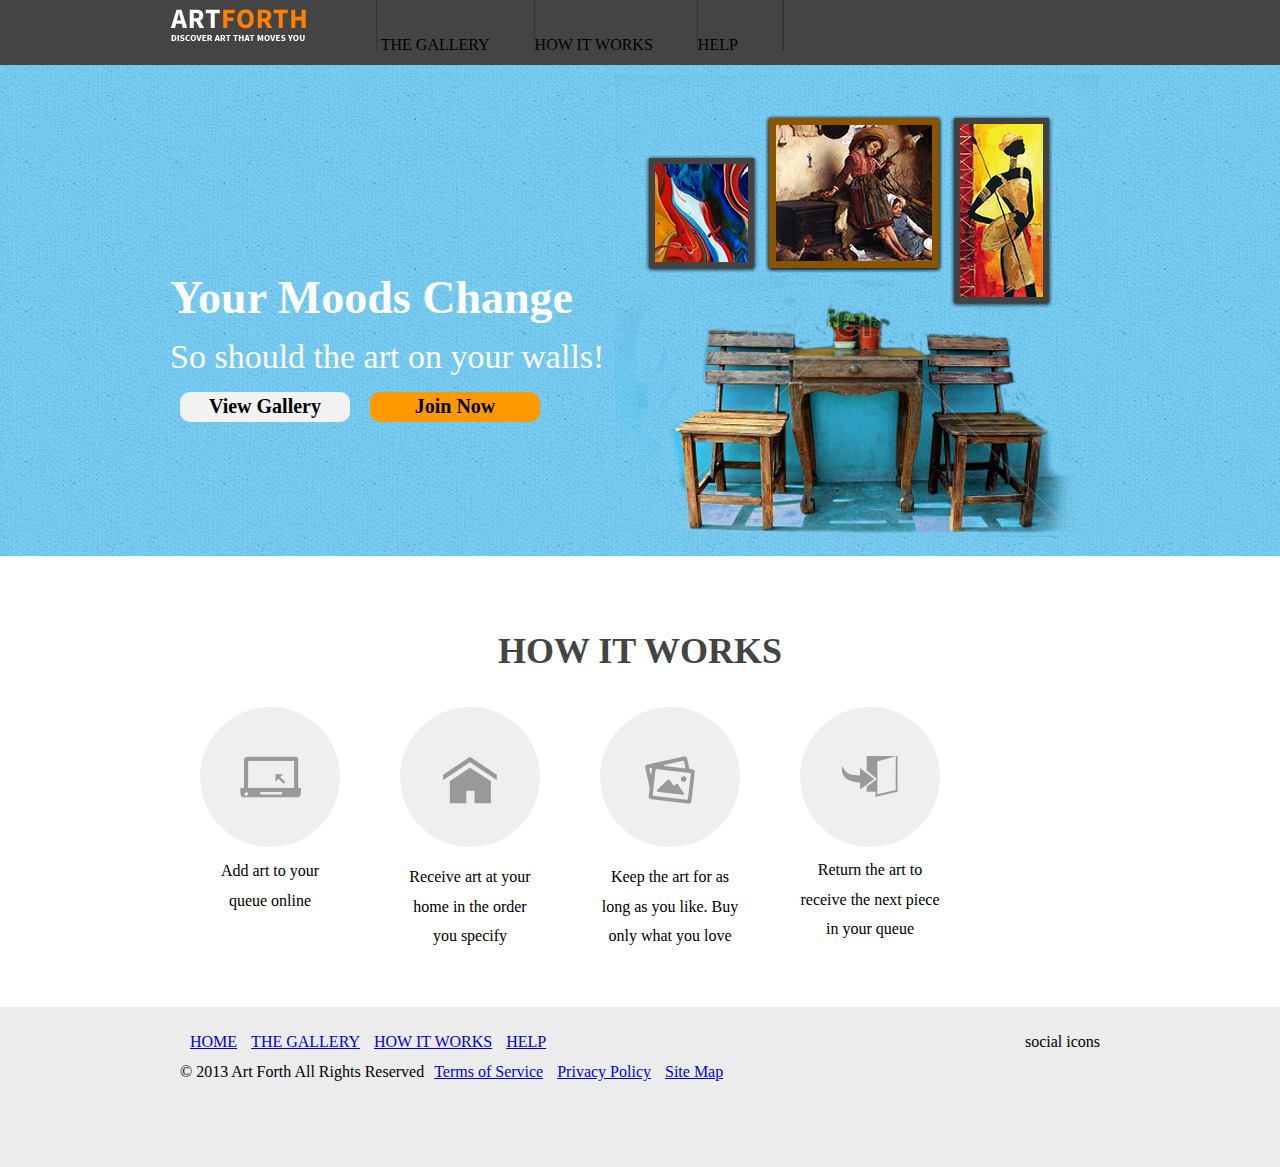
==== Assignment4/index.html @ d8530e40 "Assignment4 Pushed Stil working on footer" ====
<!DOCTYPE html>
<html>
	<head>
		<title>ArtForth</title>
		<link rel="stylesheet" type="text/css" href="css/style.css">
	</head>
	<body>
		<div class="header">
			<div class="container">
				
					<img  id="logo" src="images/logo.png">
					
					
						<div id="menuText">
							<ul>
								<li> <a href="#">THE GALLERY</a></li>
								<li><a href="#">HOW IT WORKS</a></li>
								<li><a href="#">HELP</a></li>
								<li class="clearFix"></li>
							</ul>
							<div class="clearFix"></div>
						</div>
			</div>
		</div>
		<div class="slider">
			<div class="container">
				<div class="sliderContent">
					<div class="sliderText">
						<h2>Your Moods Change</h2>
						<h4>So should the art on your walls!</h4>
						<div class="button buttonWhite">View Gallery</div>
						<div class="button buttonBrown">Join Now</div>
						<div class="clearFix"></div>
					</div>
					
					<img src="images/banner1.png">
					

				</div>

			</div>
		</div>
		<div class="content">
			<div class="container">
				<h4 id="lable" align="center">HOW IT WORKS</h4>
				<div class="circleDisplay">
					<ul>
					 	<li class="circle"><img class="circleContent"  align="center" src="images/art1.png"><p>Add art to your queue online </p></li>
					 	<li class="circle"><img class="circleContent"  align="center" src="images/art2.png"><p>Receive art at your home in the order you specify  </p></li>
					  	<li class="circle"><img class="circleContent"  align="center" src="images/art3.png"><p>Keep the art for as long as you like. Buy only what you love </p></li>
					   	<li class="circle"><img class="circleContent"  align="center" src="images/art4.png"><p>Return the art to receive the next piece in your queue </p></li>
					   	<li class="clearFix"></li>
					</ul>

				</div>	
					<div class="clearFix"></div>
			</div>
		</div>
		<div class="footer">
			<div class="container">
				<div class="footerText" >
					<ul style="float:left;">
						<li> <a href="#">HOME</a></li>
						<li> <a href="#">THE GALLERY</a></li>
						<li><a href="#">HOW IT WORKS</a></li>
						<li><a href="#">HELP</a></li>
						
					</ul>
					<div  align="right" >
					social icons
					</div>
					<div class="clearFix"></div>
					<div style="float:left;">
						&copy; 2013 Art Forth All Rights Reserved
					</div>
					<ul>
						<li> <a href="#">Terms of Service</a></li>
						<li> <a href="#">Privacy Policy</a></li>
						<li><a href="#">Site Map</a></li>			
					</ul>
				</div>
			</div>
		</div>
		
	</body>
</html>
---- Assignment4/css/style.css ----
/* cssreset.com */
html, body, div, span, applet, object, iframe,
h1, h2, h3, h4, h5, h6, p, blockquote, pre,
a, abbr, acronym, address, big, cite, code,
del, dfn, em, img, ins, kbd, q, s, samp,
small, strike, strong, sub, sup, tt, var,
b, u, i, center,
dl, dt, dd, ol, ul, li,
fieldset, form, label, legend,
table, caption, tbody, tfoot, thead, tr, th, td,
article, aside, canvas, details, embed,
figure, figcaption, footer, header, hgroup,
menu, nav, output, ruby, section, summary,
time, mark, audio, video 
{
	margin: 0;
	padding: 0;
	border: 0;
	font-size: 100%;
	font: inherit;
	vertical-align: baseline;
}
/* HTML5 display-role reset for older browsers */
article, aside, details, figcaption, figure,
footer, header, hgroup, menu, nav, section 
{
	display: block;
}
@font-face {
    font-family: SourceSansPro;
    src: url(../fonts/SourceSansPro-Light.otf);
}
body
{
	line-height: 1;
}
ol, ul
{
	list-style: none;
}
blockquote, q 
{
	quotes: none;
}
blockquote:before, blockquote:after,
q:before, q:after 
{
	content: '';
	content: none;
}
table 
{
	border-collapse: collapse;
	border-spacing: 0;
}
/*End of Reset CSS*/
body
{
	font-family: "Source Sans Pro";
	line-height: 22pt;
	font-size: 18;
}
.container
{
	width:940px;
	margin: 0 auto;

}
.clearFix
{
	clear: both;
}
.header
{
	background: #444444;
		
}

#logo
{
	float:left;
	padding: 9px 0px;
	margin-right: 50px;
}
#menuText
{
	margin-left: 0px;
	line-height: 30pt;
	
}
#menuText ul li
{
	display: inline;
	list-style: none;	
}
#menuText li
{
	padding:0px 20px;
	
}
#menuText li:before
{
	content:  url('../images/menuDivider.png');
	
}
#menuText li:last-child:after {
	content:  url('../images/menuDivider.png');
	
}
#menuText a
{
	text-decoration: none;
	color: #000000;
}
#menuText a:hover
{
	color: #499bd7;
}
.slider
{
	background: url('../images/sliderBg.jpg') repeat;

}
.sliderContent
{
	padding:10px 0px 10px 0px;
}
.sliderText
{
	float:left;
	padding: 190px 10px 100px 0px;

}
h2
{
	font-size: 46px;
	line-height: 50pt;
	color: #ffffff;
	font-weight: bold;
}
h4
{
	font-size: 34px;
	line-height: 38pt;
	color: #ffffff;	
}
/* h4 with bold*/
#lable
{
	font-size: 36px;
	line-height: 38pt;
	color: #444444;	
	font-weight: bold;
}
.button
{

	width: 170px;
	border-radius: 10px;
	text-align: center;
	font-size: 20px;
	font-weight: bold;
	float:left;
	margin: 10px;
}
.buttonWhite
{
	background-color: #f2f2f2;
}
.buttonBrown
{
	background-color: #ff9900;
}
.content
{
	padding: 70px 0px;

}
.circleDisplay ul li
{
	display: inline;
	list-style: none;

}
.circleDisplay li
{
	float:left;
	text-align: center;
	
	margin: 30px;

}
.circle
{
	width: 140px;
	height: 140px;
	border-radius: 100px;
	background: #efefef;
}
.circleContent
{
	padding:49px 35px;	

}
.footer
{
	background: #ececec;
}
.footerText
{
		font-size: 16px;
		line-height: 30px;
		padding : 20px 10px 80px;


}
.footerText ul li
{
	display: inline;
	list-style: none;
	
}
.footerText li
{
	margin-left: 10px;

}
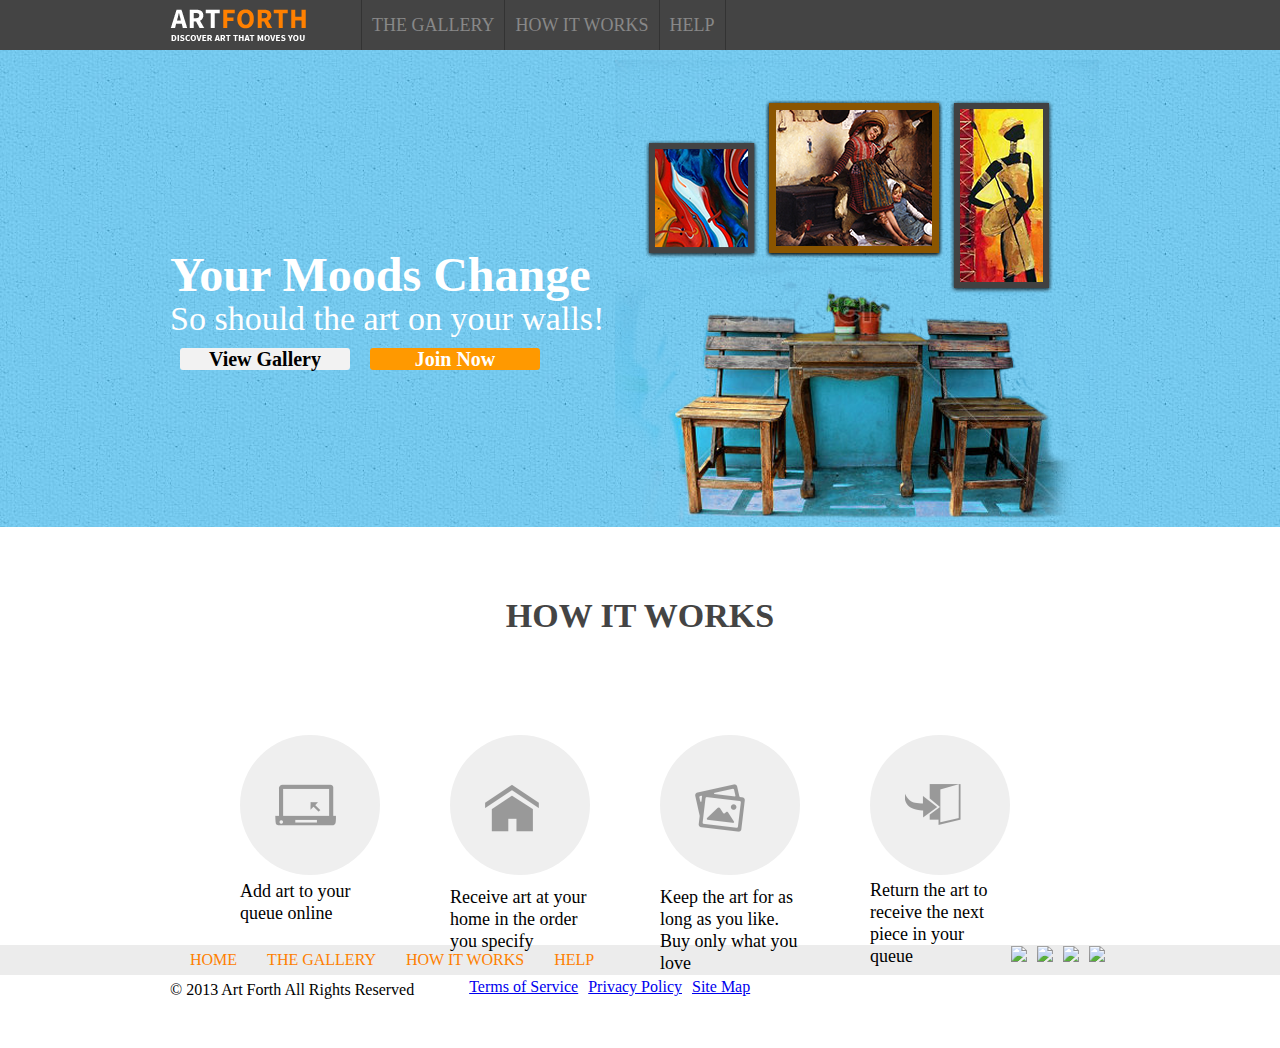
==== commit 3daa17d2: "with correct float" ====
--- a/Assignment4/index.html
+++ b/Assignment4/index.html
@@ -8,78 +8,112 @@
 		<div class="header">
 			<div class="container">
 				
-					<img  id="logo" src="images/logo.png">
+					<a id="logo" href="index.html"><img   src="images/logo.png"></a>
 					
-					
-						<div id="menuText">
-							<ul>
+				
+						<ul class="menuText">
+								<li class="menuDivider"></li>
 								<li> <a href="#">THE GALLERY</a></li>
+								<li class="menuDivider"></li>
 								<li><a href="#">HOW IT WORKS</a></li>
+								<li class="menuDivider"></li>
 								<li><a href="#">HELP</a></li>
-								<li class="clearFix"></li>
-							</ul>
-							<div class="clearFix"></div>
-						</div>
+								<li class="menuDivider"></li>
+								<li id="liClear"></li>							
+						</ul>
+						<div class="clear"></div>	
 			</div>
+			
 		</div>
 		<div class="slider">
 			<div class="container">
 				<div class="sliderContent">
 					<div class="sliderText">
-						<h2>Your Moods Change</h2>
-						<h4>So should the art on your walls!</h4>
+						<h1 class="heading">Your Moods Change</h1>
+						<h3 class="subHeading">So should the art on your walls!</h3>
 						<div class="button buttonWhite">View Gallery</div>
 						<div class="button buttonBrown">Join Now</div>
-						<div class="clearFix"></div>
+						<div class="clear"></div>
 					</div>
-					
-					<img src="images/banner1.png">
-					
-
+					<div class="sliderImg">
+						<img src="images/banner1.png">
+					</div>
 				</div>
-
+				<div id="clear"></div>
 			</div>
 		</div>
 		<div class="content">
 			<div class="container">
-				<h4 id="lable" align="center">HOW IT WORKS</h4>
-				<div class="circleDisplay">
-					<ul>
-					 	<li class="circle"><img class="circleContent"  align="center" src="images/art1.png"><p>Add art to your queue online </p></li>
-					 	<li class="circle"><img class="circleContent"  align="center" src="images/art2.png"><p>Receive art at your home in the order you specify  </p></li>
-					  	<li class="circle"><img class="circleContent"  align="center" src="images/art3.png"><p>Keep the art for as long as you like. Buy only what you love </p></li>
-					   	<li class="circle"><img class="circleContent"  align="center" src="images/art4.png"><p>Return the art to receive the next piece in your queue </p></li>
-					   	<li class="clearFix"></li>
+				<h3 class="howItWorks">HOW IT WORKS</h3>
+				
+					<ul class="circleDisplay">
+					 	<li>
+					 		<div class="circle">
+					 			<img class="circleContent"   src="images/art1.png">
+					 			<div>Add art to your queue online </div>
+					 		</div>
+					 	</li>
+					 	<li >
+					 		<div class="circle">
+					 			<img class="circleContent"   src="images/art2.png">
+					 				<div>Receive art at your home in the order you specify </div>
+					 		</div>
+					 	</li>
+					  	<li>
+					  		<div class="circle">
+					  			<img class="circleContent"  src="images/art3.png">
+					  				<div>Keep the art for as long as you like. Buy only what you love </div>
+					  		</div>
+					  	</li>
+					   	<li >
+					   		<div class="circle">
+					   			<img class="circleContent"  src="images/art4.png">
+					   			<div>Return the art to receive the next piece in your queue </div>
+					   		</div>
+					   	</li>
+					   	<li id="liCircleClear"></li>
 					</ul>
 
-				</div>	
-					<div class="clearFix"></div>
+				<div id="clear"></div>
+					
 			</div>
+
 		</div>
 		<div class="footer">
 			<div class="container">
 				<div class="footerText" >
-					<ul style="float:left;">
+					<ul >
 						<li> <a href="#">HOME</a></li>
 						<li> <a href="#">THE GALLERY</a></li>
 						<li><a href="#">HOW IT WORKS</a></li>
 						<li><a href="#">HELP</a></li>
+						<li id="liClear"></li>	
 						
 					</ul>
-					<div  align="right" >
-					social icons
-					</div>
-					<div class="clearFix"></div>
-					<div style="float:left;">
+				</div>
+				<div class="social">
+					<ul>
+						<li> <a href="#"><img src="images/facebook.png"></a></li>
+						<li> <a href="#"><img src="images/twitter.png"></a></li>
+						<li><a href="#"><img src="images/ping.png"></a></li>
+						<li><a href="#"><img src="images/google.png"></a></li>
+						<li id="liClear"></li>	
+					</ul>
+				</div>
+				<div id="clear"></div>
+				<div class="footerText">
 						&copy; 2013 Art Forth All Rights Reserved
-					</div>
-					<ul>
+				</div>
+					
+					<ul class="bottomMenu">
 						<li> <a href="#">Terms of Service</a></li>
 						<li> <a href="#">Privacy Policy</a></li>
-						<li><a href="#">Site Map</a></li>			
+						<li><a href="#">Site Map</a></li>
+						<li id="liClear"></li>			
 					</ul>
+					
 				</div>
-			</div>
+			
 		</div>
 		
 	</body>
--- a/Assignment4/css/style.css
+++ b/Assignment4/css/style.css
@@ -57,8 +57,8 @@
 body
 {
 	font-family: "Source Sans Pro";
-	line-height: 22pt;
-	font-size: 18;
+	line-height: 22px;
+	font-size: 18px;
 }
 .container
 {
@@ -66,7 +66,7 @@
 	margin: 0 auto;
 
 }
-.clearFix
+#clear
 {
 	clear: both;
 }
@@ -79,42 +79,49 @@
 #logo
 {
 	float:left;
-	padding: 9px 0px;
-	margin-right: 50px;
-}
-#menuText
-{
-	margin-left: 0px;
-	line-height: 30pt;
-	
-}
-#menuText ul li
-{
-	display: inline;
-	list-style: none;	
-}
-#menuText li
-{
-	padding:0px 20px;
-	
-}
-#menuText li:before
-{
-	content:  url('../images/menuDivider.png');
-	
-}
-#menuText li:last-child:after {
-	content:  url('../images/menuDivider.png');
-	
-}
-#menuText a
-{
+	margin: 9px 55px 0px 0px;
+}
+
+.menuText
+{
+	
+	line-height: 30px;
+	
+}
+.menuText ul
+{
+	
+	list-style: none;
+
+}
+.menuText li
+{
+	float:left;	
+		
+}
+.menuDivider
+{
+	width:1px;
+	background: #333333;
+	height: 50px;
+}
+
+#liClear
+{
+	clear: both;
+	float: none;
+}
+
+.menuText a
+{
+	float: left;
+	padding: 10px 10px;
 	text-decoration: none;
-	color: #000000;
-}
-#menuText a:hover
-{
-	color: #499bd7;
+	color: #888888;
+}
+.menuText a:hover
+{
+	color: #ff9900;
 }
 .slider
 {
@@ -128,35 +135,41 @@
 .sliderText
 {
 	float:left;
-	padding: 190px 10px 100px 0px;
-
-}
-h2
-{
-	font-size: 46px;
-	line-height: 50pt;
+	margin: 190px 10px 100px 0px;
+
+}
+.sliderImg
+{
+	float:left;
+	
+}
+h1
+{
+	font-size: 48px;
+	line-height: 50px;
+	
+}
+h1.heading
+{
 	color: #ffffff;
 	font-weight: bold;
 }
-h4
+h3
 {
 	font-size: 34px;
-	line-height: 38pt;
-	color: #ffffff;	
+	line-height: 38px;
+	
+}
+h3.subHeading
+{
+	color: #fefefe;	
 }
 /* h4 with bold*/
-#lable
-{
-	font-size: 36px;
-	line-height: 38pt;
-	color: #444444;	
-	font-weight: bold;
-}
 .button
 {
 
 	width: 170px;
-	border-radius: 10px;
+	border-radius: 3px;
 	text-align: center;
 	font-size: 20px;
 	font-weight: bold;
@@ -170,37 +183,62 @@
 .buttonBrown
 {
 	background-color: #ff9900;
+	color: #ffffff;
 }
 .content
 {
 	padding: 70px 0px;
 
 }
-.circleDisplay ul li
-{
-	display: inline;
+.circleDisplay ul 
+{
+	
 	list-style: none;
 
 }
 .circleDisplay li
 {
 	float:left;
+	margin-left: 70px;
+
+}
+
+h3.howItWorks
+{
+	margin-bottom: 100px;
+	color: #444444;	
+	font-weight: bold;
 	text-align: center;
-	
-	margin: 30px;
-
 }
 .circle
 {
+	
 	width: 140px;
 	height: 140px;
 	border-radius: 100px;
 	background: #efefef;
 }
+.circle div
+{
+
+
+}
 .circleContent
 {
 	padding:49px 35px;	
-
+	color :#888888;
+
+}
+#liCircleClear
+{
+	clear: both;
+	float:none;
+	margin-left: 0px;
+}
+#liCircleClear div
+{
+	clear: both;
+	
 }
 .footer
 {
@@ -210,13 +248,14 @@
 {
 		font-size: 16px;
 		line-height: 30px;
-		padding : 20px 10px 80px;
+		float: left;
+		
 
 
 }
 .footerText ul li
 {
-	display: inline;
+	float:left;
 	list-style: none;
 	
 }
@@ -224,4 +263,50 @@
 {
 	margin-left: 10px;
 
-}+}
+.footerText  a
+{
+	padding : 20px 10px 80px;
+	text-decoration: none;
+	color:#fe8000;
+
+}
+.social
+{
+	float:right;
+}
+.social ul li
+{
+	float:left;
+	list-style: none;
+	
+}
+.social a
+{
+	margin: 5px;
+
+}
+.bottomMenu
+{
+	float:left;
+	margin-left:50px; 
+}
+.bottomMenu ul
+{
+	list-style: none;
+
+	
+}
+.bottomMenu  li
+{
+	
+	float: left;
+
+	
+}
+.bottomMenu a
+{
+	margin: 5px;
+	font-size: 16px;
+
+}
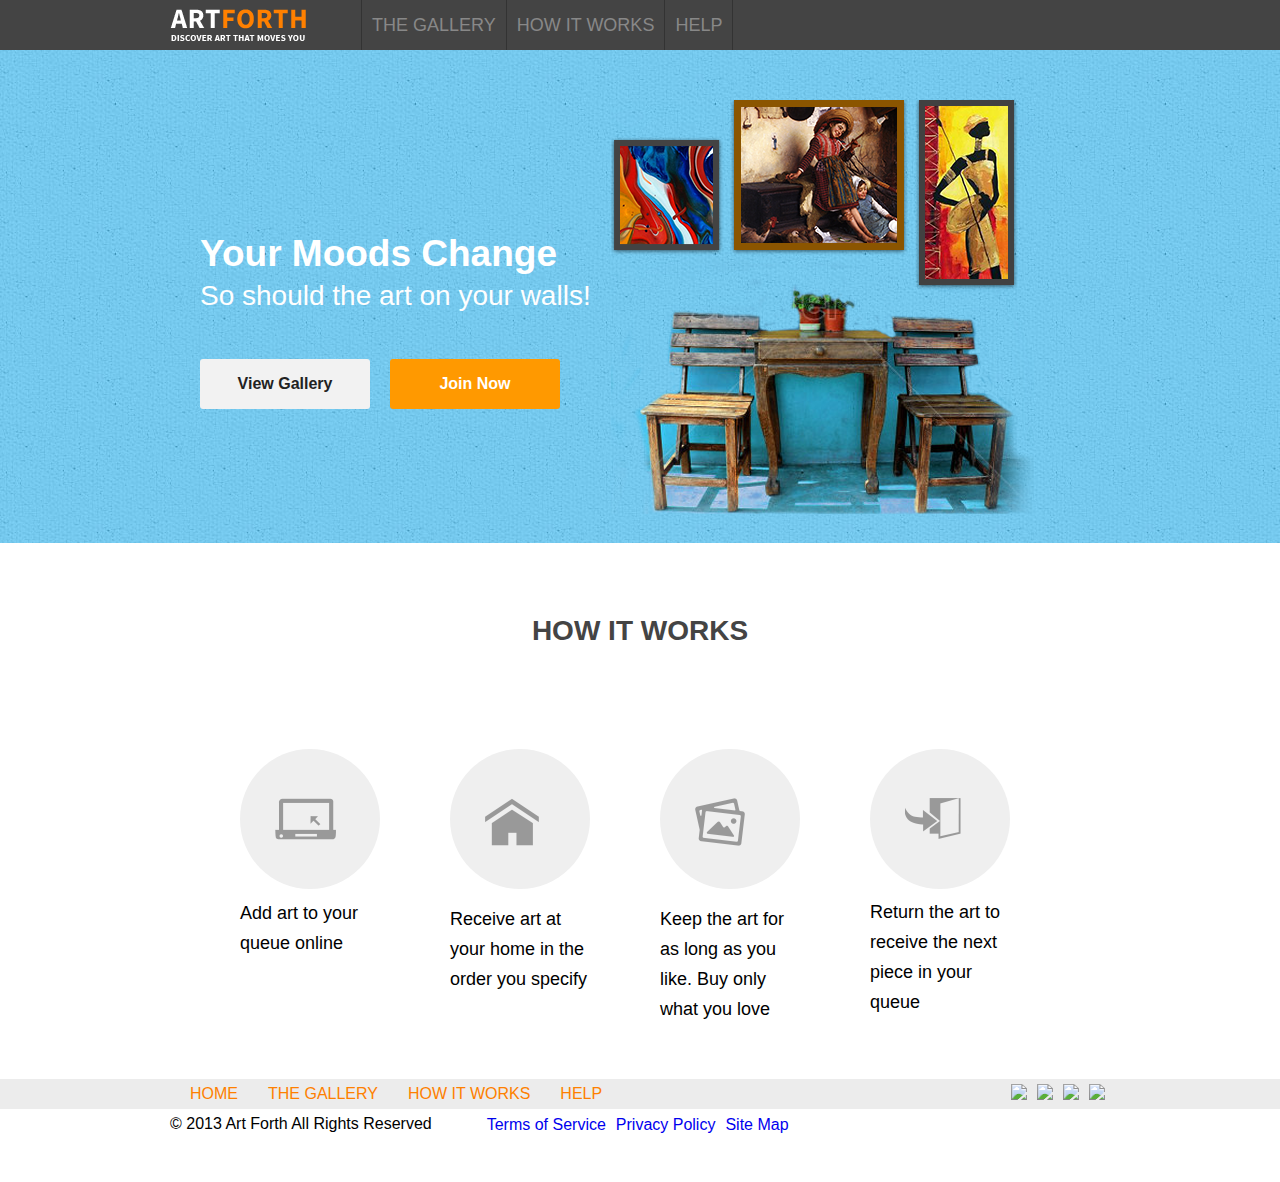
==== commit e2fdeda6: "till banner working coorect" ====
--- a/Assignment4/index.html
+++ b/Assignment4/index.html
@@ -12,34 +12,32 @@
 					
 				
 						<ul class="menuText">
-								<li class="menuDivider"></li>
 								<li> <a href="#">THE GALLERY</a></li>
-								<li class="menuDivider"></li>
 								<li><a href="#">HOW IT WORKS</a></li>
-								<li class="menuDivider"></li>
-								<li><a href="#">HELP</a></li>
-								<li class="menuDivider"></li>
+								<li class="menuTextRightBorder"><a href="#">HELP</a></li>
 								<li id="liClear"></li>							
 						</ul>
-						<div class="clear"></div>	
+						<div id="clear"></div>	
 			</div>
 			
 		</div>
-		<div class="slider">
+		<div class="banner">
 			<div class="container">
-				<div class="sliderContent">
-					<div class="sliderText">
+				<div class="bannerContent">
+					<div class="bannerText">
 						<h1 class="heading">Your Moods Change</h1>
 						<h3 class="subHeading">So should the art on your walls!</h3>
 						<div class="button buttonWhite">View Gallery</div>
 						<div class="button buttonBrown">Join Now</div>
 						<div class="clear"></div>
 					</div>
-					<div class="sliderImg">
+					<div class="bannerImg">
 						<img src="images/banner1.png">
 					</div>
+					<div id="clear"></div>
 				</div>
-				<div id="clear"></div>
+
+				
 			</div>
 		</div>
 		<div class="content">
--- a/Assignment4/css/style.css
+++ b/Assignment4/css/style.css
@@ -26,13 +26,10 @@
 {
 	display: block;
 }
-@font-face {
-    font-family: SourceSansPro;
-    src: url(../fonts/SourceSansPro-Light.otf);
-}
 body
 {
 	line-height: 1;
+	font-family: 'Source Sans Pro', 'sans-serif';
 }
 ol, ul
 {
@@ -54,11 +51,20 @@
 	border-spacing: 0;
 }
 /*End of Reset CSS*/
+
+
+
+
 body
 {
-	font-family: "Source Sans Pro";
-	line-height: 22px;
+	font-family: "Arial", Helvetica, sans-serif;
 	font-size: 18px;
+	line-height: 30px;
+}
+a
+{
+
+	text-decoration: none;
 }
 .container
 {
@@ -84,69 +90,62 @@
 
 .menuText
 {
-	
+	float:left;
+	list-style: none;
 	line-height: 30px;
 	
 }
-.menuText ul
-{
-	
-	list-style: none;
-
-}
 .menuText li
 {
 	float:left;	
+	border-left: 1px solid #333333;
 		
 }
-.menuDivider
-{
-	width:1px;
-	background: #333333;
-	height: 50px;
-}
-
+.menuTextRightBorder
+{
+	border-right: 1px solid #333333;
+}
 #liClear
 {
 	clear: both;
 	float: none;
+	border:0px;
 }
 
 .menuText a
 {
 	float: left;
 	padding: 10px 10px;
-	text-decoration: none;
 	color: #888888;
 }
 .menuText a:hover
 {
 	color: #ff9900;
 }
-.slider
+.banner
 {
 	background: url('../images/sliderBg.jpg') repeat;
 
 }
-.sliderContent
-{
-	padding:10px 0px 10px 0px;
-}
-.sliderText
-{
-	float:left;
-	margin: 190px 10px 100px 0px;
-
-}
-.sliderImg
+.bannerContent
+{
+	padding:50px 30px 20px 30px;
+}
+.bannerText
+{
+	float:left;
+	margin: 130px 20px 100px 0px;
+
+}
+.bannerImg
 {
 	float:left;
 	
 }
 h1
 {
-	font-size: 48px;
-	line-height: 50px;
+	font-size: 37px;
+	line-height: 48px;
 	
 }
 h1.heading
@@ -156,8 +155,8 @@
 }
 h3
 {
-	font-size: 34px;
-	line-height: 38px;
+	font-size: 28px;
+	line-height: 36px;
 	
 }
 h3.subHeading
@@ -167,22 +166,24 @@
 /* h4 with bold*/
 .button
 {
-
-	width: 170px;
+	width:170px;
 	border-radius: 3px;
 	text-align: center;
-	font-size: 20px;
+	font-size: 16px;
+	line-height: 22px;
 	font-weight: bold;
 	float:left;
-	margin: 10px;
+	margin: 45px 20px 0px 0px;
+	padding: 14px 0px;
 }
 .buttonWhite
 {
-	background-color: #f2f2f2;
+	background: #f2f2f2;
+	color:#222222;
 }
 .buttonBrown
 {
-	background-color: #ff9900;
+	background: #ff9900;
 	color: #ffffff;
 }
 .content
@@ -200,6 +201,7 @@
 {
 	float:left;
 	margin-left: 70px;
+	min-height: 120px;
 
 }
 
@@ -218,11 +220,6 @@
 	border-radius: 100px;
 	background: #efefef;
 }
-.circle div
-{
-
-
-}
 .circleContent
 {
 	padding:49px 35px;	
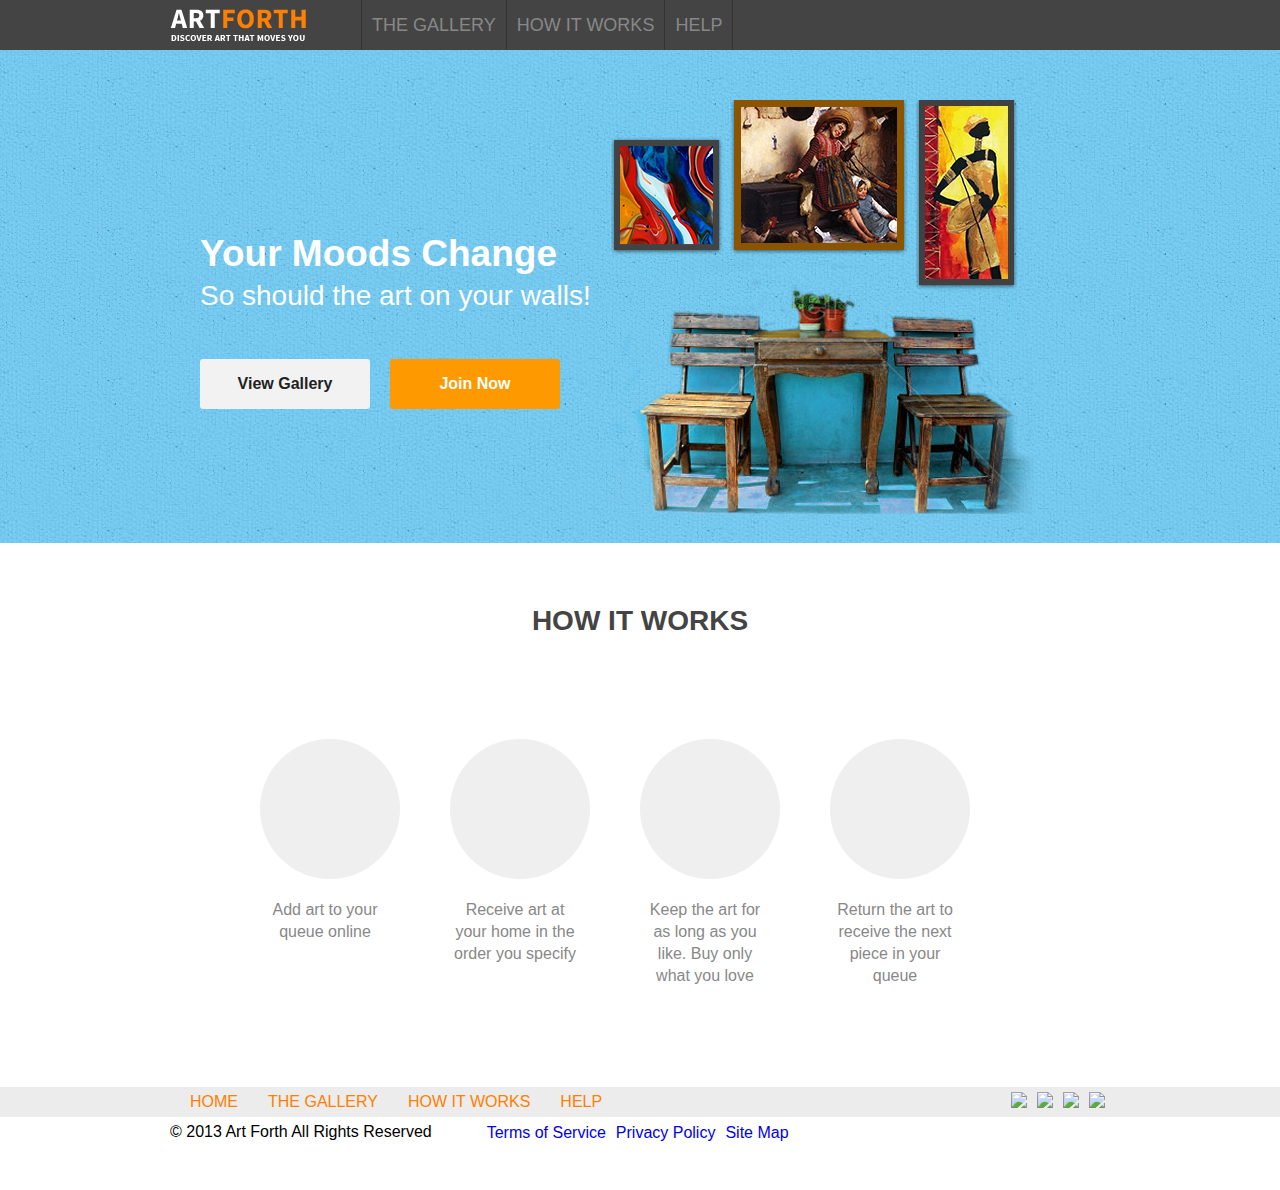
==== commit 581b6a80: "Footer Remaining" ====
--- a/Assignment4/index.html
+++ b/Assignment4/index.html
@@ -46,28 +46,22 @@
 				
 					<ul class="circleDisplay">
 					 	<li>
-					 		<div class="circle">
-					 			<img class="circleContent"   src="images/art1.png">
-					 			<div>Add art to your queue online </div>
-					 		</div>
+					 		<div class="icon iconQueue"></div>
+					 		<div>Add art to your queue online </div>
+					 		
 					 	</li>
 					 	<li >
-					 		<div class="circle">
-					 			<img class="circleContent"   src="images/art2.png">
-					 				<div>Receive art at your home in the order you specify </div>
-					 		</div>
+					 		<div class="icon iconHome"></div>
+					 		<div>Receive art at your home in the order you specify </div>
+					 		
 					 	</li>
 					  	<li>
-					  		<div class="circle">
-					  			<img class="circleContent"  src="images/art3.png">
-					  				<div>Keep the art for as long as you like. Buy only what you love </div>
-					  		</div>
+					  		<div class="icon iconGallery"></div>
+					  		<div>Keep the art for as long as you like. Buy only what you love </div>
 					  	</li>
 					   	<li >
-					   		<div class="circle">
-					   			<img class="circleContent"  src="images/art4.png">
-					   			<div>Return the art to receive the next piece in your queue </div>
-					   		</div>
+					   		<div class="icon iconReturn"></div>
+					   		<div>Return the art to receive the next piece in your queue </div>
 					   	</li>
 					   	<li id="liCircleClear"></li>
 					</ul>
--- a/Assignment4/css/style.css
+++ b/Assignment4/css/style.css
@@ -188,20 +188,26 @@
 }
 .content
 {
-	padding: 70px 0px;
-
-}
-.circleDisplay ul 
-{
-	
-	list-style: none;
-
+	padding: 60px 0px 100px 0px;
+
+}
+.circleDisplay
+{
+	float:left;
+	list-style: none;
+	font-size: 16px;
+	line-height: 22px;
+	color: #888888;
+	margin: 0px auto;
+	padding: 0px 60px;
 }
 .circleDisplay li
 {
 	float:left;
-	margin-left: 70px;
-	min-height: 120px;
+	margin: 0px 30px;
+	width: 130px;
+	text-align: center;
+	
 
 }
 
@@ -212,13 +218,30 @@
 	font-weight: bold;
 	text-align: center;
 }
-.circle
+.icon
 {
 	
 	width: 140px;
 	height: 140px;
 	border-radius: 100px;
-	background: #efefef;
+	margin: 0px auto 20px auto;
+}
+.iconHome
+{
+	background :#efefef url('../images/icon2.png') no-repeat center ;
+
+}
+.iconQueue
+{
+	background :#efefef url('../images/icon1.png') no-repeat center ;
+}
+.iconGallery
+{
+	background :#efefef url('../images/icon3.png') no-repeat center ;
+}
+.iconReturn
+{
+	background :#efefef url('../images/icon4.png') no-repeat center ;
 }
 .circleContent
 {
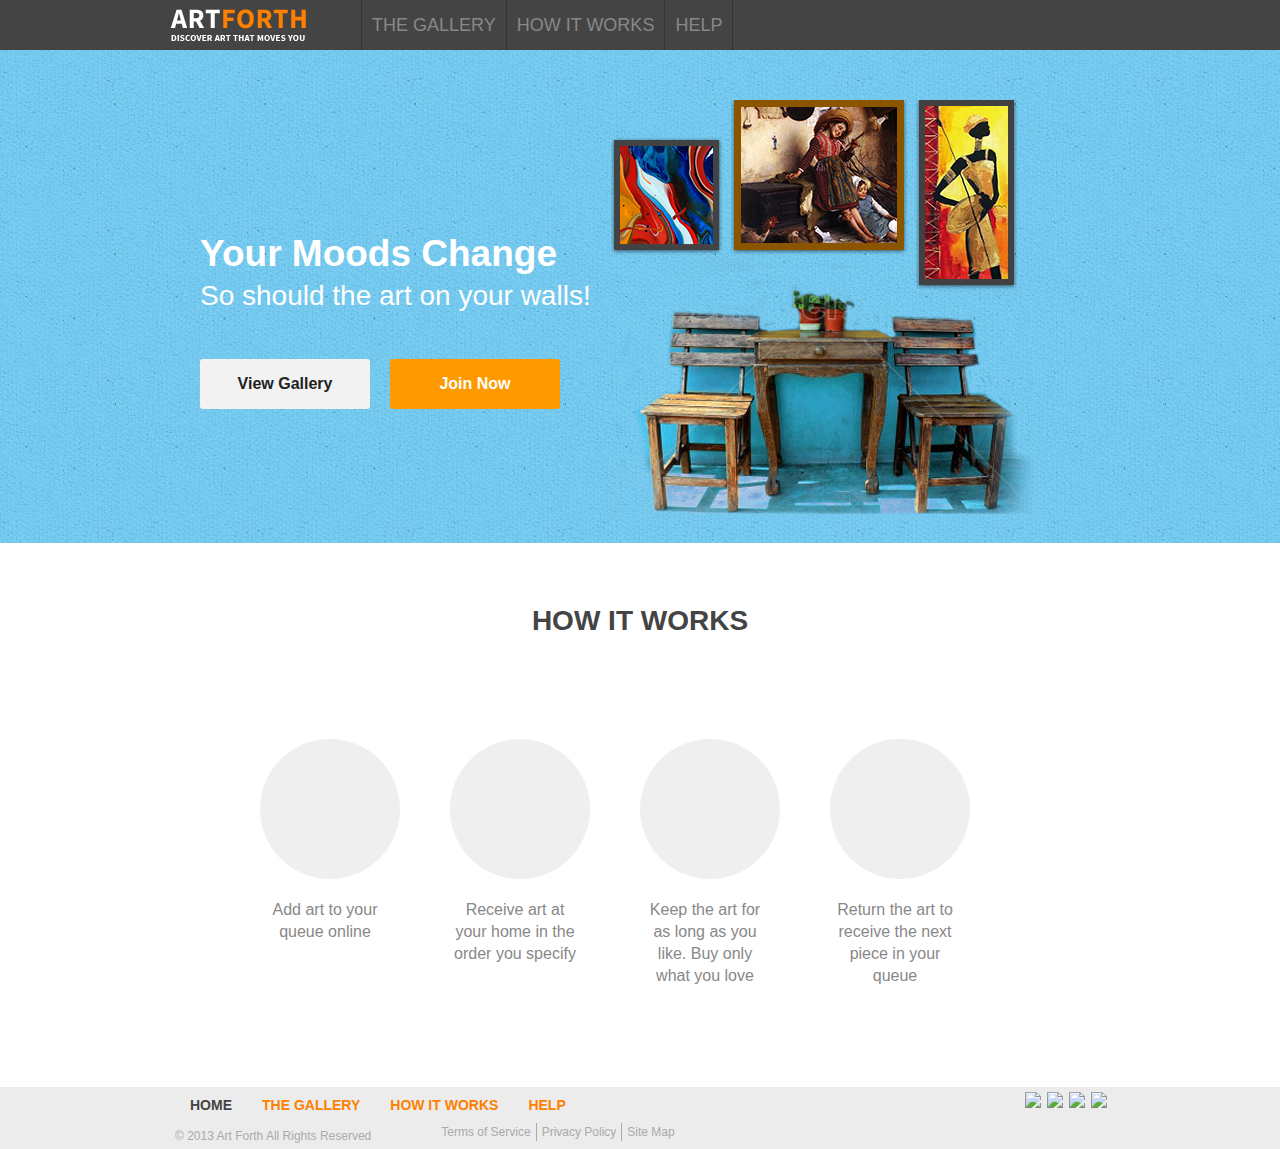
==== commit 4ddd6786: "Footer Remaining" ====
--- a/Assignment4/index.html
+++ b/Assignment4/index.html
@@ -73,38 +73,41 @@
 		</div>
 		<div class="footer">
 			<div class="container">
-				<div class="footerText" >
-					<ul >
-						<li> <a href="#">HOME</a></li>
+				 <div>
+				 	<ul class="footerMenu"  >
+						<li> <a id ="footerMenuHome" href="#">HOME</a></li>
 						<li> <a href="#">THE GALLERY</a></li>
 						<li><a href="#">HOW IT WORKS</a></li>
 						<li><a href="#">HELP</a></li>
 						<li id="liClear"></li>	
 						
 					</ul>
-				</div>
-				<div class="social">
-					<ul>
+				
+				
+					<ul class="social" >
 						<li> <a href="#"><img src="images/facebook.png"></a></li>
 						<li> <a href="#"><img src="images/twitter.png"></a></li>
 						<li><a href="#"><img src="images/ping.png"></a></li>
 						<li><a href="#"><img src="images/google.png"></a></li>
 						<li id="liClear"></li>	
 					</ul>
+					<div id="clear"></div>
 				</div>
-				<div id="clear"></div>
-				<div class="footerText">
+				<div>
+					<div class="copyRight">
 						&copy; 2013 Art Forth All Rights Reserved
-				</div>
+					</div>
 					
 					<ul class="bottomMenu">
 						<li> <a href="#">Terms of Service</a></li>
 						<li> <a href="#">Privacy Policy</a></li>
-						<li><a href="#">Site Map</a></li>
+						<li id="bottomNoBorder"><a href="#">Site Map</a></li>
 						<li id="liClear"></li>			
 					</ul>
+					<div id="clear"></div>
+				</div>
 					
-				</div>
+			</div>
 			
 		</div>
 		
--- a/Assignment4/css/style.css
+++ b/Assignment4/css/style.css
@@ -243,90 +243,98 @@
 {
 	background :#efefef url('../images/icon4.png') no-repeat center ;
 }
-.circleContent
-{
-	padding:49px 35px;	
-	color :#888888;
-
-}
+
 #liCircleClear
 {
 	clear: both;
 	float:none;
 	margin-left: 0px;
 }
-#liCircleClear div
-{
-	clear: both;
-	
-}
+
 .footer
 {
 	background: #ececec;
-}
-.footerText
-{
-		font-size: 16px;
-		line-height: 30px;
+	font-size: 12px;
+	line-height: 16px;
+}
+.footerMenu
+{
+		
 		float: left;
-		
-
-
-}
-.footerText ul li
-{
-	float:left;
-	list-style: none;
-	
-}
-.footerText li
+		list-style: none;
+}
+
+.footerMenu li
 {
 	margin-left: 10px;
-
-}
-.footerText  a
-{
-	padding : 20px 10px 80px;
+	float: left;
+}
+.footerMenu  a
+{
+	padding : 10px 10px;
 	text-decoration: none;
 	color:#fe8000;
-
+	font-weight: bold;
+	font-size: 14px;
+	line-height: 16px;
+	display: block;
+
+}
+#footerMenuHome
+{
+
+ color: #444444;
 }
 .social
 {
 	float:right;
-}
-.social ul li
-{
-	float:left;
-	list-style: none;
-	
-}
-.social a
-{
-	margin: 5px;
-
-}
-.bottomMenu
-{
-	float:left;
-	margin-left:50px; 
-}
-.bottomMenu ul
-{
-	list-style: none;
-
-	
+	list-style: none;
+}
+.social li
+{
+	float: left;
+}
+
+.social  a
+{
+	padding : 5px 3px;
+	display: block;
+}
+.copyRight
+{
+	float:left;
+	color: #aaaaaa;
+	padding: 5px;
+	
+}
+.bottomMenu 
+{
+	float: left;
+	list-style: none;
+	margin-left: 60px;
+	line-height: 18px;
 }
 .bottomMenu  li
 {
 	
 	float: left;
-
-	
+	border-right: 1px solid #aaaaaa;
+}
+#bottomNoBorder
+{
+	border:0px;
+
 }
 .bottomMenu a
 {
-	margin: 5px;
-	font-size: 16px;
-
-}
+	padding: 5px;
+	color: #aaaaaa;
+
+
+}
+.bottomMenu a:hover
+{
+	color: #fe8000;
+
+}
+
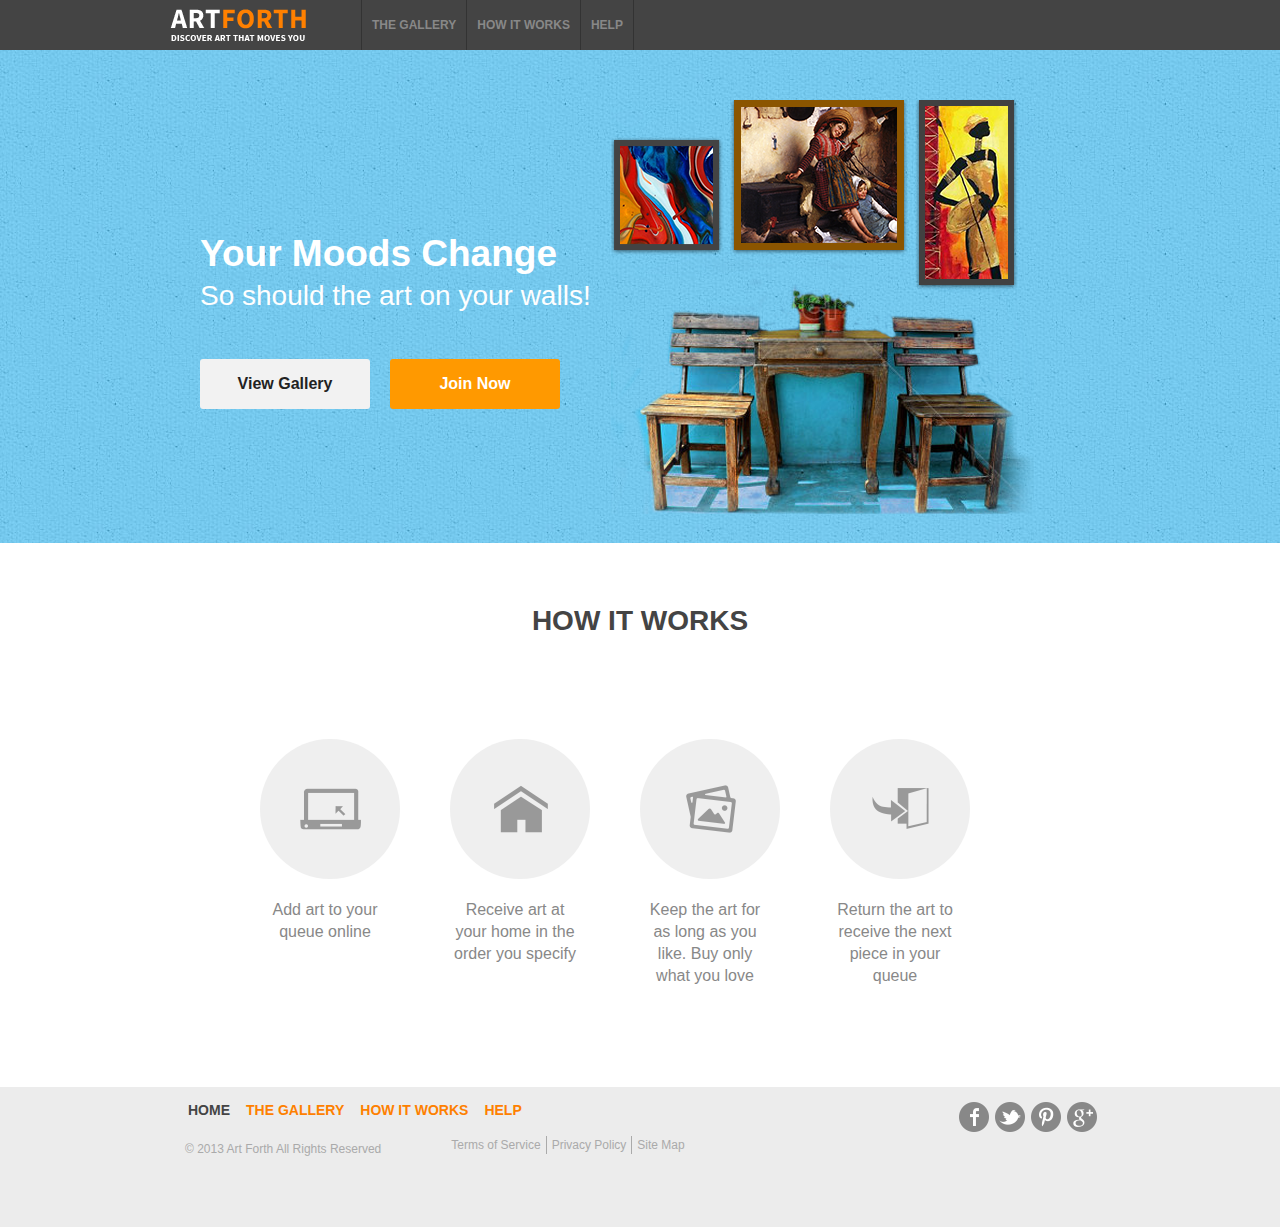
==== commit 508fa122: "Footer" ====
--- a/Assignment4/index.html
+++ b/Assignment4/index.html
@@ -73,15 +73,15 @@
 		</div>
 		<div class="footer">
 			<div class="container">
-				 <div>
-				 	<ul class="footerMenu"  >
-						<li> <a id ="footerMenuHome" href="#">HOME</a></li>
-						<li> <a href="#">THE GALLERY</a></li>
-						<li><a href="#">HOW IT WORKS</a></li>
-						<li><a href="#">HELP</a></li>
-						<li id="liClear"></li>	
-						
-					</ul>
+				<div class="footerContent">
+					<div>
+				 		<ul class="footerMenu"  >
+							<li> <a id ="footerMenuHome" href="#">HOME</a></li>
+							<li> <a href="#">THE GALLERY</a></li>
+							<li><a href="#">HOW IT WORKS</a></li>
+							<li><a href="#">HELP</a></li>
+							<li id="liClear"></li>	
+						</ul>
 				
 				
 					<ul class="social" >
@@ -92,21 +92,21 @@
 						<li id="liClear"></li>	
 					</ul>
 					<div id="clear"></div>
-				</div>
-				<div>
-					<div class="copyRight">
+					</div>
+					<div>
+						<div class="copyRight">
 						&copy; 2013 Art Forth All Rights Reserved
-					</div>
+						</div>
 					
-					<ul class="bottomMenu">
+						<ul class="bottomMenu">
 						<li> <a href="#">Terms of Service</a></li>
 						<li> <a href="#">Privacy Policy</a></li>
 						<li id="bottomNoBorder"><a href="#">Site Map</a></li>
 						<li id="liClear"></li>			
-					</ul>
-					<div id="clear"></div>
-				</div>
-					
+						</ul>
+						<div id="clear"></div>
+					</div>
+				</div>	
 			</div>
 			
 		</div>
--- a/Assignment4/css/style.css
+++ b/Assignment4/css/style.css
@@ -93,7 +93,8 @@
 	float:left;
 	list-style: none;
 	line-height: 30px;
-	
+	font-size: 12px;
+	font-weight: bold;
 }
 .menuText li
 {
@@ -257,6 +258,11 @@
 	font-size: 12px;
 	line-height: 16px;
 }
+.footerContent
+{
+	padding: 15px 10px 65px 10px;
+
+}
 .footerMenu
 {
 		
@@ -266,12 +272,11 @@
 
 .footerMenu li
 {
-	margin-left: 10px;
 	float: left;
 }
 .footerMenu  a
 {
-	padding : 10px 10px;
+	padding : 0px 8px;
 	text-decoration: none;
 	color:#fe8000;
 	font-weight: bold;
@@ -280,6 +285,10 @@
 	display: block;
 
 }
+.footerMenu  a:hover
+{
+	color:#444444;
+}
 #footerMenuHome
 {
 
@@ -297,7 +306,7 @@
 
 .social  a
 {
-	padding : 5px 3px;
+	padding : 0px 3px;
 	display: block;
 }
 .copyRight
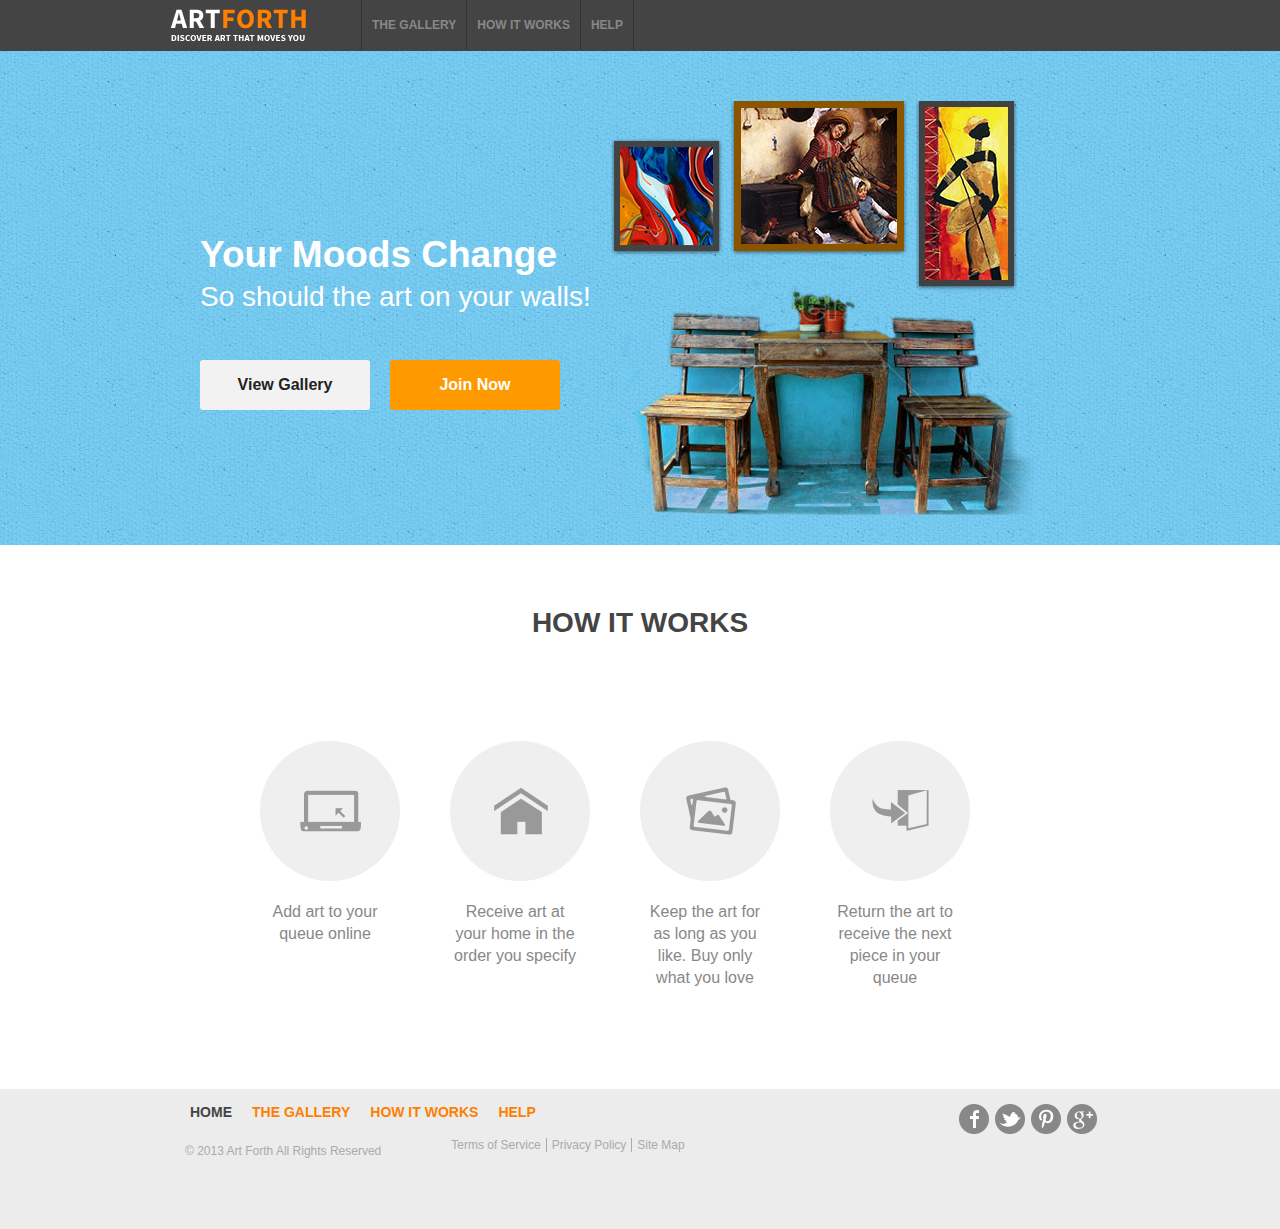
==== commit f85e3624: "Assignment4" ====
--- a/Assignment4/index.html
+++ b/Assignment4/index.html
@@ -44,7 +44,7 @@
 			<div class="container">
 				<h3 class="howItWorks">HOW IT WORKS</h3>
 				
-					<ul class="circleDisplay">
+					<ul class="iconDisplay">
 					 	<li>
 					 		<div class="icon iconQueue"></div>
 					 		<div>Add art to your queue online </div>
@@ -63,7 +63,7 @@
 					   		<div class="icon iconReturn"></div>
 					   		<div>Return the art to receive the next piece in your queue </div>
 					   	</li>
-					   	<li id="liCircleClear"></li>
+					   	<li id="liClear"></li>
 					</ul>
 
 				<div id="clear"></div>
--- a/Assignment4/css/style.css
+++ b/Assignment4/css/style.css
@@ -58,19 +58,17 @@
 body
 {
 	font-family: "Arial", Helvetica, sans-serif;
-	font-size: 18px;
+	font-size: 14px;
 	line-height: 30px;
 }
 a
 {
-
 	text-decoration: none;
 }
 .container
 {
 	width:940px;
 	margin: 0 auto;
-
 }
 #clear
 {
@@ -164,7 +162,7 @@
 {
 	color: #fefefe;	
 }
-/* h4 with bold*/
+
 .button
 {
 	width:170px;
@@ -192,7 +190,7 @@
 	padding: 60px 0px 100px 0px;
 
 }
-.circleDisplay
+.iconDisplay
 {
 	float:left;
 	list-style: none;
@@ -202,7 +200,7 @@
 	margin: 0px auto;
 	padding: 0px 60px;
 }
-.circleDisplay li
+.iconDisplay li
 {
 	float:left;
 	margin: 0px 30px;
@@ -276,7 +274,7 @@
 }
 .footerMenu  a
 {
-	padding : 0px 8px;
+	padding : 0px 10px;
 	text-decoration: none;
 	color:#fe8000;
 	font-weight: bold;
@@ -321,7 +319,7 @@
 	float: left;
 	list-style: none;
 	margin-left: 60px;
-	line-height: 18px;
+	line-height: 14px;
 }
 .bottomMenu  li
 {
@@ -336,7 +334,7 @@
 }
 .bottomMenu a
 {
-	padding: 5px;
+	padding: 0px  5px;
 	color: #aaaaaa;
 
 
